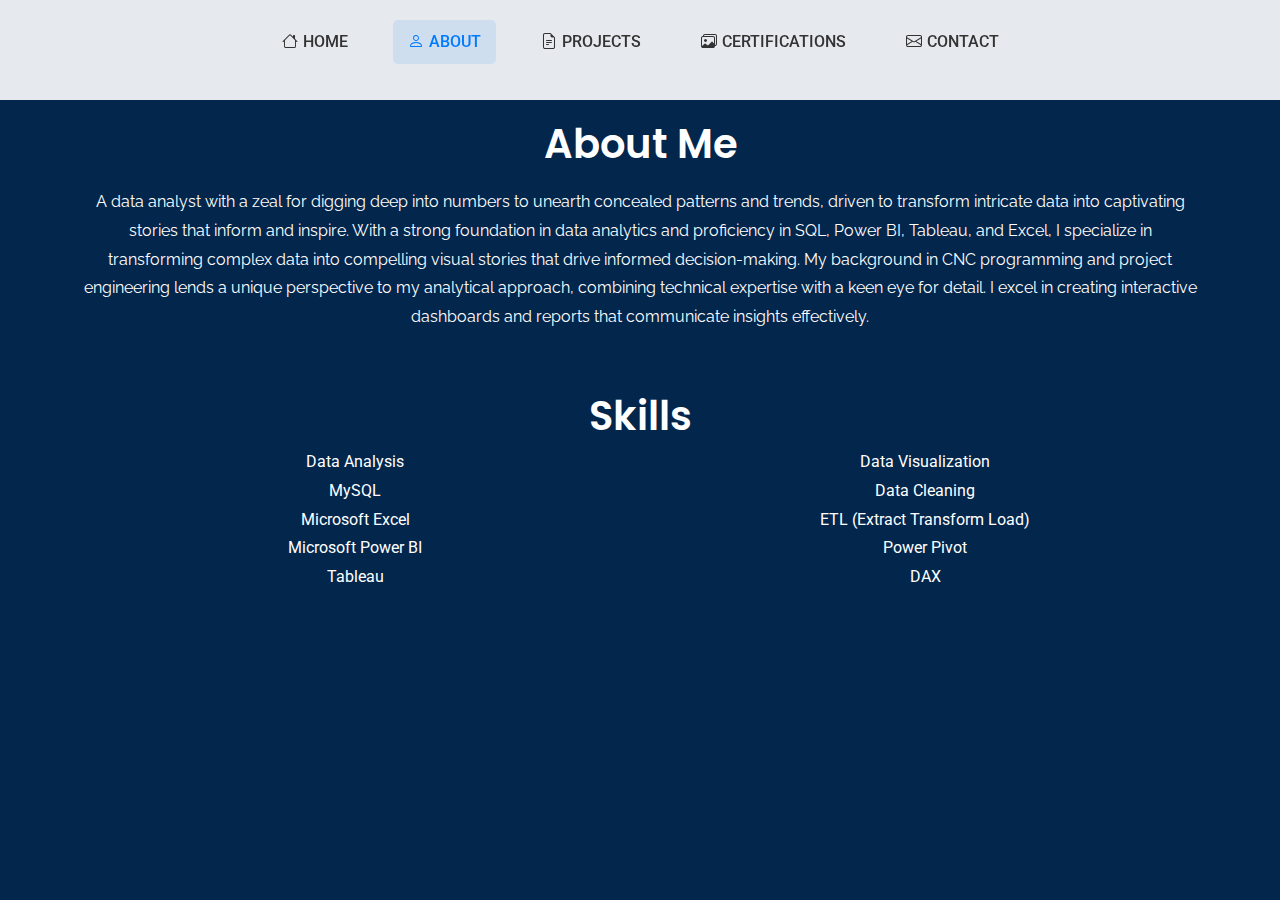
==== about.html @ a65da32f "Add files via upload" ====
<!DOCTYPE html>
<html lang="en">

<head>
  <meta charset="UTF-8">
  <meta name="viewport" content="width=device-width, initial-scale=1.0">
  <title>About Me - Nikhil's Portfolio</title>
  <link href="https://fonts.googleapis.com/css2?family=Roboto:wght@100;300;400;500;700;900&family=Poppins:wght@100;200;300;400;500;600;700;800;900&family=Raleway:wght@100;200;300;400;500;600;700;800;900&display=swap" rel="stylesheet">

  <!-- Vendor CSS Files -->
  <link href="assets/vendor/bootstrap/css/bootstrap.min.css" rel="stylesheet">
  <link href="assets/vendor/bootstrap-icons/bootstrap-icons.css" rel="stylesheet">
  <link href="assets/vendor/aos/aos.css" rel="stylesheet">
  <link href="assets/vendor/glightbox/css/glightbox.min.css" rel="stylesheet">
  <link href="assets/vendor/swiper/swiper-bundle.min.css" rel="stylesheet">

  <!-- Main CSS File -->
  <link href="assets/css/main.css" rel="stylesheet">

  <style>
    /* Additional Custom Styles */
    body {
      font-family: 'Roboto', sans-serif;
      font-size: 16px;
      color: #fff; /* Updated body font color to white */
      background-color: #03264d; /* Updated background color to navy blue */
      overflow-x: hidden;
      padding-top: 30px; /* Ensure content is below fixed header */
      padding-bottom: 80px; /* Prevents content from being overlapped by fixed footer */
    }

    a {
      color: #03264d;
      text-decoration: none;
    }

    a:hover {
      color: #0056b3;
      text-decoration: underline;
    }

    h1, h2, h3, h4, h5, h6 {
      font-family: 'Poppins', sans-serif;
      font-weight: 700;
      color: #fff;
    }

    p {
      font-family: 'Raleway', sans-serif;
      font-size: 1rem;
      line-height: 1.8rem;
      color: #fff;
    }

    /* Sections */
    .section {
      padding: 80px 0;
    }

    .section-title {
      text-align: center;
      margin-bottom: 60px;
    }

    .section-title h2 {
      font-size: 2.5rem;
      font-weight: 600;
      color: #fff;
    }

    .section-title p {
      margin-top: 20px;
      font-size: 1.2rem;
      color: #fff;
    }

    .skills-list {
      list-style: none;
      padding-left: 0;
      color: #fff;
    }

    .skills-list li {
      margin-bottom: 10px;
    }
  </style>
</head>

<body>

  <!-- Header -->
  <header id="header" class="header d-flex flex-column justify-content-center fixed-top" style="background: rgba(255, 255, 255, 0.9);">

    <i class="header-toggle d-xl-none bi bi-list"></i>

    <nav id="navmenu" class="navmenu">
      <ul>
        <li><a href="index.html"><i class="bi bi-house navicon"></i><span>Home</span></a></li>
        <li><a href="about.html" class="active"><i class="bi bi-person navicon"></i><span>About</span></a></li>
        <li><a href="projects.html"><i class="bi bi-file-earmark-text navicon"></i><span>Projects</span></a></li>
        <li><a href="certifications.html"><i class="bi bi-images navicon"></i><span>Certifications</span></a></li>
        <li><a href="contact.html"><i class="bi bi-envelope navicon"></i><span>Contact</span></a></li>
      </ul>
    </nav>

  </header>
  <!-- End Header -->

  <main class="main" style="padding-top: 10px;">

    <!-- About Section -->
    <section id="about" class="about section" style="background-color: #03264d; padding: 80px 0;">
      <div class="container section-title" data-aos="fade-up" style="text-align: center; margin-bottom: 60px;">
        <h2 style="font-size: 2.5rem; font-weight: 600; color: #fff;">About Me</h2>
        <p style="font-size: 1rem; line-height: 1.8rem; color: #fff;">
          A data analyst with a zeal for digging deep into numbers to unearth concealed patterns and trends, driven to transform intricate data into captivating stories that inform and inspire. With a strong foundation in data analytics and proficiency in SQL, Power BI, Tableau, and Excel, I specialize in transforming complex data into compelling visual stories that drive informed decision-making. My background in CNC programming and project engineering lends a unique perspective to my analytical approach, combining technical expertise with a keen eye for detail. I excel in creating interactive dashboards and reports that communicate insights effectively.
        </p>
      </div><!-- End About Section Title -->

      <div class="container section-title" data-aos="fade-up">
        <h2 style="font-size: 2.5rem; font-weight: 600; color: #fff;">Skills</h2><!-- End Skills Section Title -->
        <div class="row skills-content skills-animation">
          <div class="col-lg-6">
            <ul style="list-style: none; padding-left: 0; color: #fff;">
              <li>Data Analysis</li>
              <li>MySQL</li>
              <li>Microsoft Excel</li>
              <li>Microsoft Power BI</li>
              <li>Tableau</li>
            </ul>
          </div>
          <div class="col-lg-6">
            <ul style="list-style: none; padding-left: 0; color: #fff;">
              <li>Data Visualization</li>
              <li>Data Cleaning</li>
              <li>ETL (Extract Transform Load)</li>
              <li>Power Pivot</li>
              <li>DAX</li>
            </ul>
          </div>
        </div>
      </div>

    </section>
    <!-- End About Section -->

  </main>

  <!-- Scroll Top -->
  <a href="#" id="scroll-top" class="scroll-top d-flex align-items-center justify-content-center"><i class="bi bi-arrow-up-short"></i></a>

  <!-- Preloader -->
  <div id="preloader"></div>

  <!-- Vendor JS Files -->
  <script src="assets/vendor/bootstrap/js/bootstrap.bundle.min.js"></script>
  <script src="assets/vendor/php-email-form/validate.js"></script>
  <script src="assets/vendor/aos/aos.js"></script>
  <script src="assets/vendor/typed.js/typed.umd.js"></script>
  <script src="assets/vendor/purecounter/purecounter_vanilla.js"></script>
  <script src="assets/vendor/waypoints/noframework.waypoints.js"></script>
  <script src="assets/vendor/glightbox/js/glightbox.min.js"></script>
  <script src="assets/vendor/imagesloaded/imagesloaded.pkgd.min.js"></script>
  <script src="assets/vendor/isotope-layout/isotope.pkgd.min.js"></script>
  <script src="assets/vendor/swiper/swiper-bundle.min.js"></script>

  <!-- Main JS File -->
  <script src="assets/js/main.js"></script>

</body>

</html>
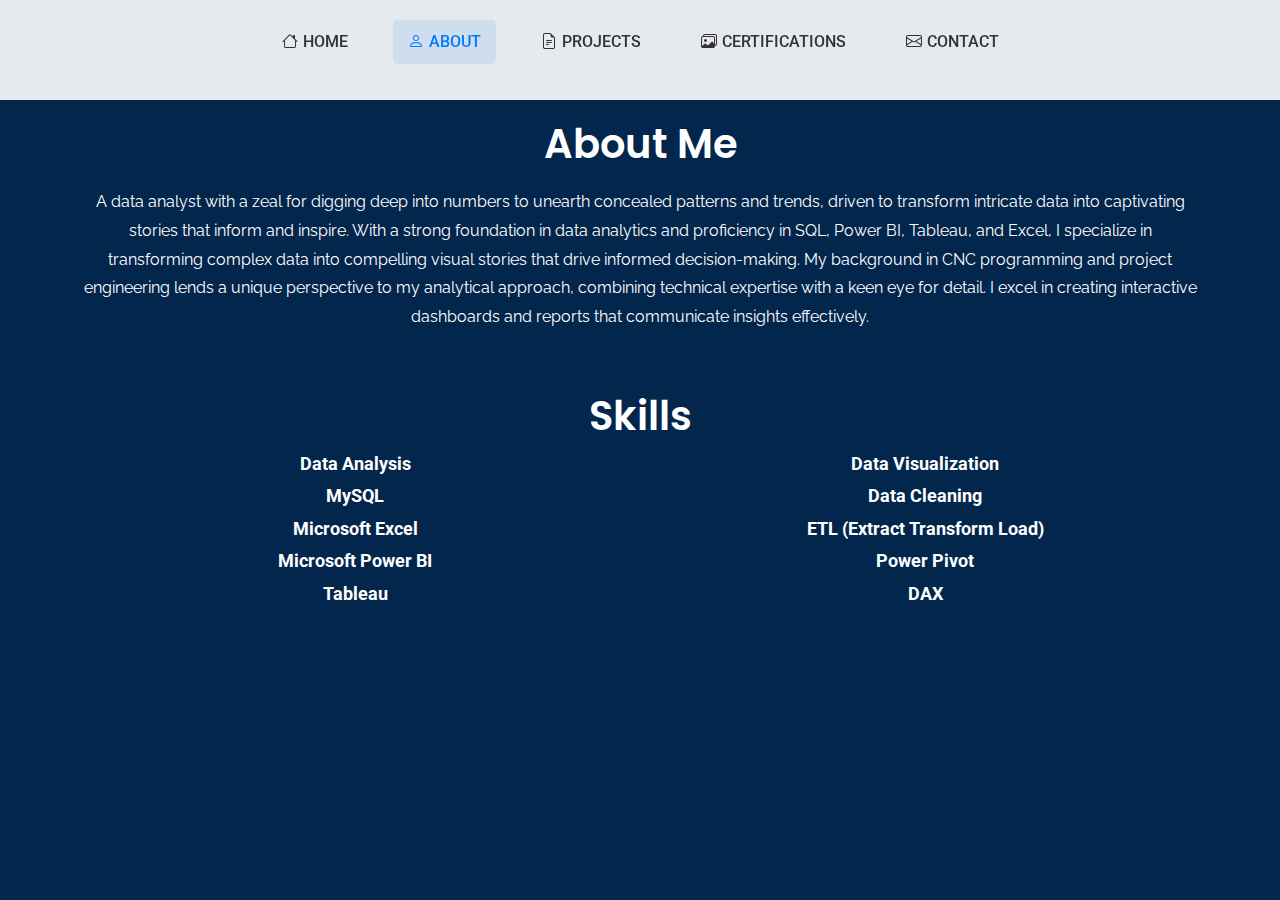
==== commit 20461ace: "Add files via upload" ====
--- a/about.html
+++ b/about.html
@@ -146,27 +146,37 @@
 
   </main>
 
-  <!-- Scroll Top -->
-  <a href="#" id="scroll-top" class="scroll-top d-flex align-items-center justify-content-center"><i class="bi bi-arrow-up-short"></i></a>
+   <!-- Scroll Top Button -->
+   <a href="#" id="scroll-top" class="scroll-top d-flex align-items-center justify-content-center"><i class="bi bi-arrow-up-short"></i></a>
 
-  <!-- Preloader -->
-  <div id="preloader"></div>
-
-  <!-- Vendor JS Files -->
-  <script src="assets/vendor/bootstrap/js/bootstrap.bundle.min.js"></script>
-  <script src="assets/vendor/php-email-form/validate.js"></script>
-  <script src="assets/vendor/aos/aos.js"></script>
-  <script src="assets/vendor/typed.js/typed.umd.js"></script>
-  <script src="assets/vendor/purecounter/purecounter_vanilla.js"></script>
-  <script src="assets/vendor/waypoints/noframework.waypoints.js"></script>
-  <script src="assets/vendor/glightbox/js/glightbox.min.js"></script>
-  <script src="assets/vendor/imagesloaded/imagesloaded.pkgd.min.js"></script>
-  <script src="assets/vendor/isotope-layout/isotope.pkgd.min.js"></script>
-  <script src="assets/vendor/swiper/swiper-bundle.min.js"></script>
-
-  <!-- Main JS File -->
-  <script src="assets/js/main.js"></script>
-
-</body>
-
-</html>
+   <!-- Preloader -->
+   <div id="preloader"></div>
+ 
+   <!-- Vendor JS Files -->
+   <script src="assets/vendor/bootstrap/js/bootstrap.bundle.min.js"></script>
+   <script src="assets/vendor/php-email-form/validate.js"></script>
+   <script src="assets/vendor/aos/aos.js"></script>
+   <script src="assets/vendor/typed.js/typed.umd.js"></script>
+   <script src="assets/vendor/purecounter/purecounter_vanilla.js"></script>
+   <script src="assets/vendor/waypoints/noframework.waypoints.js"></script>
+   <script src="assets/vendor/glightbox/js/glightbox.min.js"></script>
+   <script src="assets/vendor/imagesloaded/imagesloaded.pkgd.min.js"></script>
+   <script src="assets/vendor/isotope-layout/isotope.pkgd.min.js"></script>
+   <script src="assets/vendor/swiper/swiper-bundle.min.js"></script>
+ 
+   <!-- Main JS File -->
+   <script src="assets/js/main.js"></script>
+ 
+   <!-- JavaScript to toggle navmenu -->
+   <script>
+     document.addEventListener('DOMContentLoaded', function() {
+       const headerToggle = document.querySelector('.header-toggle');
+       const navMenu = document.querySelector('.navmenu');
+ 
+       headerToggle.addEventListener('click', function() {
+         navMenu.classList.toggle('active');
+       });
+     });
+   </script>
+ </body>
+ </html>--- a/assets/css/main.css
+++ b/assets/css/main.css
@@ -62,23 +62,31 @@
   height: 100px; /* Adjusted header height */
   z-index: 9999;
   background: rgba(255, 255, 255, 0.9);
-  transition: all 1s;
+  transition: all 0.3s;
+  justify-content: center;
+  align-items: center;
 }
 
 #header .header-toggle {
-  position: absolute;
+  display: none;
+  position:absolute;
   top: 15px;
   right: 15px;
   font-size: 1.5rem;
   cursor: pointer;
   color: #333;
-}
-
-.navmenu {
+  align-items: center;
+}
+
+#header.navmenu {
   display: flex;
   justify-content: center;
   align-items: center;
+  text-align: center;
+  list-style-type: none ;
   height: 100%;
+  margin: 0;
+  padding: 0;
 }
 
 .navmenu ul {
@@ -245,7 +253,7 @@
   transition: 0.3s;
 }
 
-.portfolio-info:hover {
+.portfolio-item:hover .portfolio-info {
   opacity: 1;
 }
 
@@ -363,60 +371,99 @@
   background-color: #004190;
 }
 
-@media (max-width: 768px) {
+/* Responsive Styles */
+@media (max-width: 991.98px) {
+  #header .header-toggle {
+    display: block;
+  }
+
   .navmenu {
     display: none;
-  }
-
-  .header-toggle {
-    display: block;
-  }
-
-  .hero h2 {
-    font-size: 2.5rem;
-  }
-
-  .about-content {
     flex-direction: column;
     align-items: center;
-    text-align: center;
-  }
-
-  .about-text {
-    margin-left: 0;
-    margin-top: 30px;
-    text-align: center;
-  }
-
-  .portfolio-wrapper {
-    grid-template-columns: repeat(auto-fill, minmax(150px, 1fr)); /* Adjusted grid layout */
-    gap: 10px;
-  }
-}
-
-@media (max-width: 576px) {
-  .hero p {
-    font-size: 1.2rem;
-  }
-}
-
-/* Additional Customizations */
-
-/* Back to Projects Button */
-.back-to-projects {
-  position: absolute;
-  top: 20px;
-  left: 20px;
-  background-color: #fff; /* White background */
-  color: #007bff; /* Blue font color */
-  padding: 10px 15px;
-  border-radius: 5px;
-  font-weight: bold;
-  text-decoration: none;
-  transition: background-color 0.3s, color 0.3s;
-}
-
-.back-to-projects:hover {
-  background-color: #007bff; /* Blue background on hover */
-  color: #fff; /* White font color on hover */
-}
+    position: absolute;
+    top: 100%;
+    left: 0;
+    width: 100%;
+    background-color: #fff;
+    box-shadow: 0 4px 8px rgba(0, 0, 0, 0.1);
+    z-index: 999;
+  }
+
+  .navmenu.active {
+    display: flex;
+  }
+
+  .navmenu ul {
+    display: flex;
+    flex-direction: column;
+    list-style: none;
+    padding: 0;
+    margin: 0;
+  }
+
+  .navmenu ul li {
+    margin-bottom: 10px;
+  }
+
+  .navmenu ul li a {
+    display: block;
+    padding: 10px 20px;
+    color: #333;
+    text-decoration: none;
+    transition: background-color 0.3s ease;
+  }
+
+  .navmenu ul li a:hover {
+    background-color: #f0f0f0;
+  }
+
+  .navmenu ul li a .navicon {
+    margin-right: 10px;
+  }
+
+  .navmenu ul li a.active,
+  .navmenu ul li a.active:hover {
+    font-weight: bold;
+    color: #007bff;
+  }
+}
+
+@media (max-width: 768px) {
+  .navbar ul {
+    display: none; /* Hide the main nav items */
+    position: absolute;
+    top: 100%; /* Position dropdown below the header */
+    left: 0;
+    width: 100%; /* Full width dropdown */
+    background-color: #fff; /* Background color */
+    box-shadow: 0px 8px 16px rgba(0, 0, 0, 0.1); /* Optional: Box shadow for dropdown */
+    z-index: 999; /* Ensure dropdown appears above other content */
+  }
+
+  .navbar li {
+    position: relative;
+    width: 100%; /* Full width for list items */
+  }
+
+  .navbar li:hover ul {
+    display: block; /* Show dropdown on hover */
+  }
+
+  .navbar ul li {
+    display: block; /* Make list items stack vertically */
+  }
+
+  .navbar ul li a {
+    padding: 12px 16px; /* Padding for dropdown links */
+    color: #333; /* Link color */
+    text-decoration: none;
+    display: block;
+  }
+
+  .navbar ul li a:hover {
+    background-color: #f1f1f1; /* Background color on hover */
+  }
+}
+.col-lg-6 {font-size: large;
+font-weight: bold;}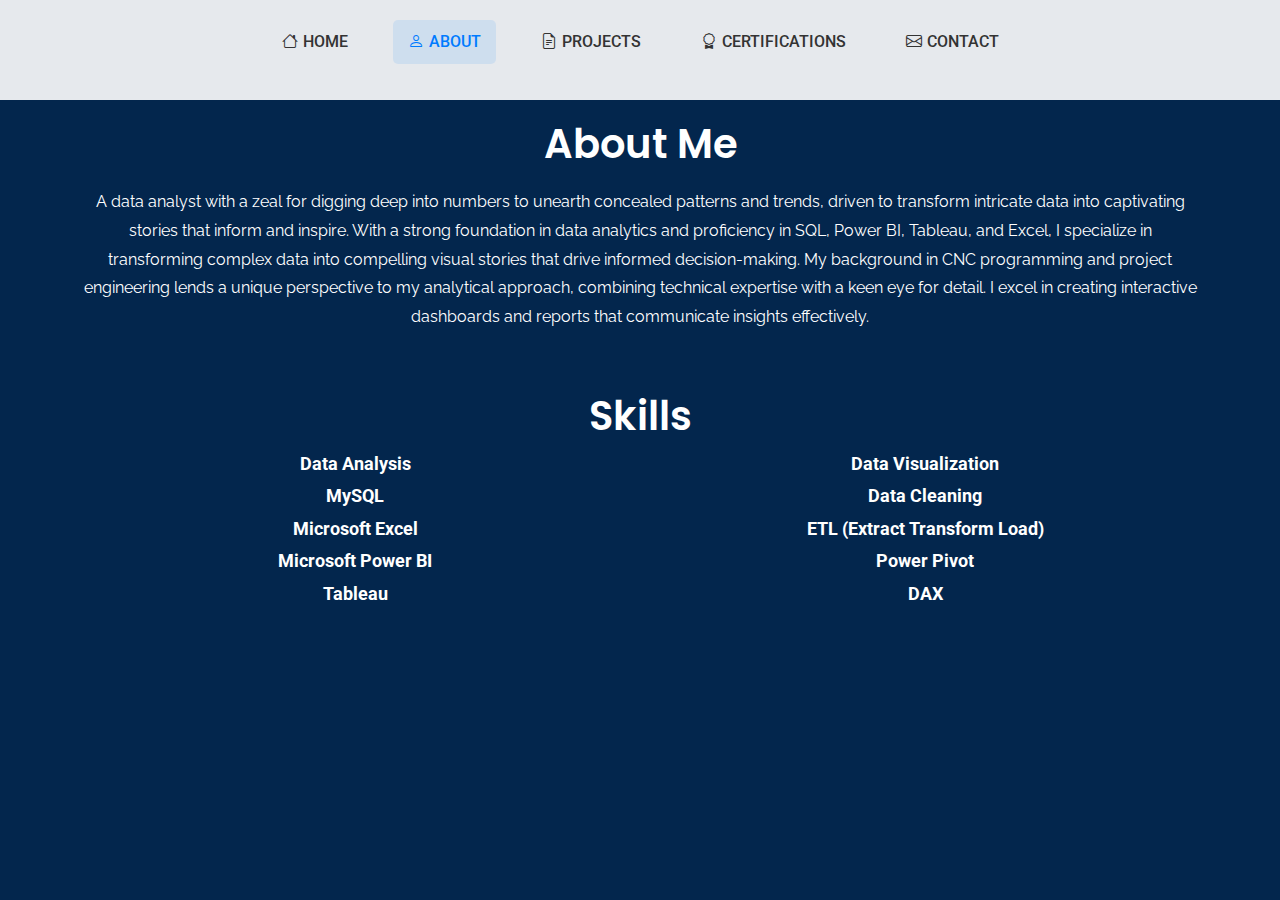
==== commit bb0fbf4f: "Update about.html" ====
--- a/about.html
+++ b/about.html
@@ -98,7 +98,7 @@
         <li><a href="index.html"><i class="bi bi-house navicon"></i><span>Home</span></a></li>
         <li><a href="about.html" class="active"><i class="bi bi-person navicon"></i><span>About</span></a></li>
         <li><a href="projects.html"><i class="bi bi-file-earmark-text navicon"></i><span>Projects</span></a></li>
-        <li><a href="certifications.html"><i class="bi bi-images navicon"></i><span>Certifications</span></a></li>
+        <li><a href="certifications.html"><i class="bi bi-award navicon"></i><span>Certifications</span></a></li>
         <li><a href="contact.html"><i class="bi bi-envelope navicon"></i><span>Contact</span></a></li>
       </ul>
     </nav>
@@ -179,4 +179,4 @@
      });
    </script>
  </body>
- </html>+ </html>
--- a/assets/css/main.css
+++ b/assets/css/main.css
@@ -55,7 +55,7 @@
 
 /* Header */
 #header {
-  position: fixed;
+  position:absolute;
   top: 0;
   left: 0;
   width: 100%;
@@ -68,10 +68,10 @@
 }
 
 #header .header-toggle {
-  display: none;
   position:absolute;
-  top: 15px;
-  right: 15px;
+  margin-right: auto;
+  margin-left: auto;
+  display: block;
   font-size: 1.5rem;
   cursor: pointer;
   color: #333;
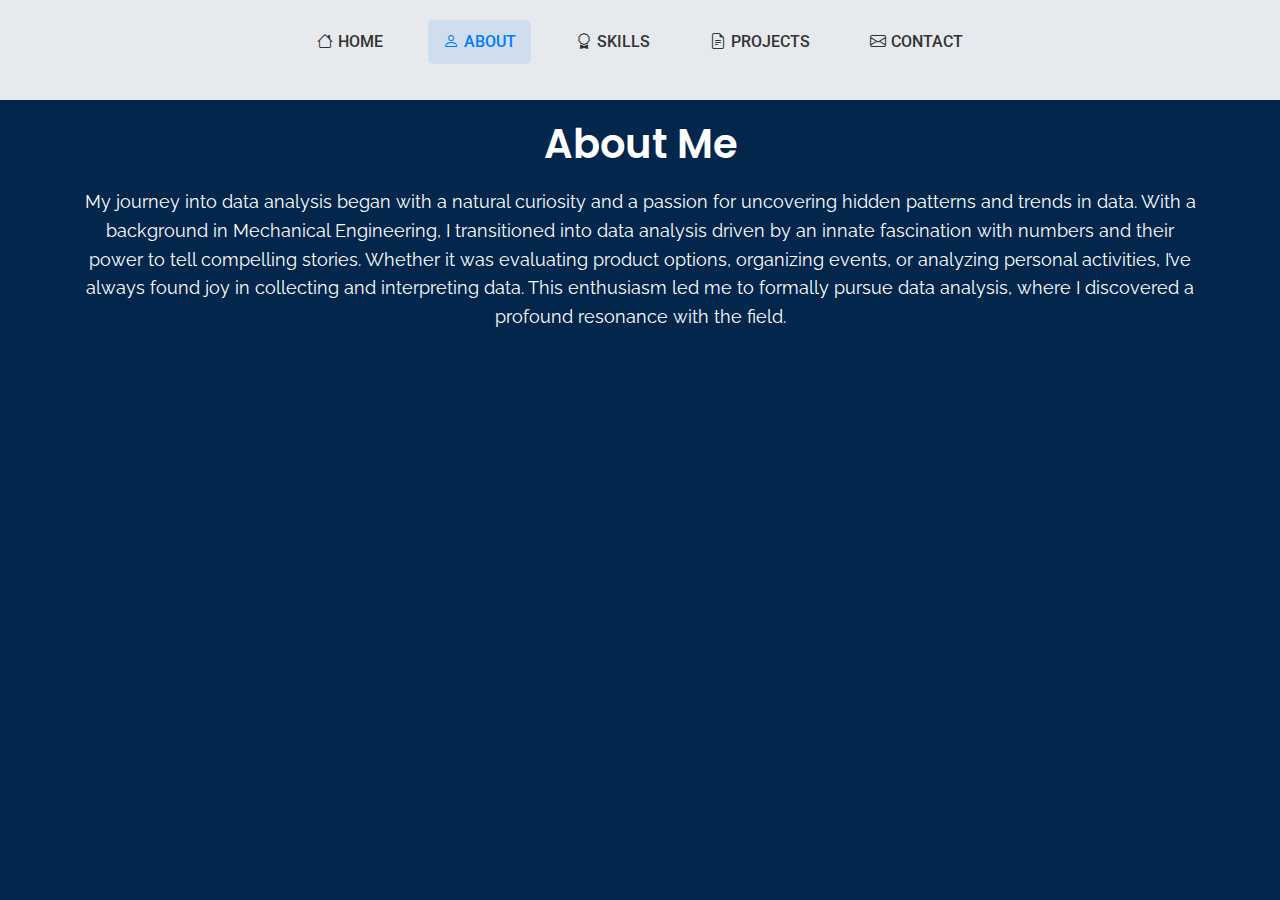
==== commit b29b4455: "Update about.html" ====
--- a/about.html
+++ b/about.html
@@ -97,8 +97,8 @@
       <ul>
         <li><a href="index.html"><i class="bi bi-house navicon"></i><span>Home</span></a></li>
         <li><a href="about.html" class="active"><i class="bi bi-person navicon"></i><span>About</span></a></li>
+        <li><a href="skills.html"><i class="bi bi-award navicon"></i><span>Skills</span></a></li>
         <li><a href="projects.html"><i class="bi bi-file-earmark-text navicon"></i><span>Projects</span></a></li>
-        <li><a href="certifications.html"><i class="bi bi-award navicon"></i><span>Certifications</span></a></li>
         <li><a href="contact.html"><i class="bi bi-envelope navicon"></i><span>Contact</span></a></li>
       </ul>
     </nav>
@@ -109,38 +109,17 @@
   <main class="main" style="padding-top: 10px;">
 
     <!-- About Section -->
-    <section id="about" class="about section" style="background-color: #03264d; padding: 80px 0;">
+    <section id="about" class="about section" style="background-color: transparent; padding: 80px 0;">
       <div class="container section-title" data-aos="fade-up" style="text-align: center; margin-bottom: 60px;">
-        <h2 style="font-size: 2.5rem; font-weight: 600; color: #fff;">About Me</h2>
-        <p style="font-size: 1rem; line-height: 1.8rem; color: #fff;">
-          A data analyst with a zeal for digging deep into numbers to unearth concealed patterns and trends, driven to transform intricate data into captivating stories that inform and inspire. With a strong foundation in data analytics and proficiency in SQL, Power BI, Tableau, and Excel, I specialize in transforming complex data into compelling visual stories that drive informed decision-making. My background in CNC programming and project engineering lends a unique perspective to my analytical approach, combining technical expertise with a keen eye for detail. I excel in creating interactive dashboards and reports that communicate insights effectively.
+        <h2 style="font-size: 2.5rem; font-weight: 600;">About Me</h2>
+        <p style="font-size: 1.1rem; line-height: 1.8rem;">
+          My journey into data analysis began with a natural curiosity and a passion for uncovering hidden patterns and trends in data. With a background in Mechanical Engineering, I transitioned into data analysis driven by an innate fascination with numbers and their power to tell compelling stories. Whether it was evaluating product options, organizing events, or analyzing personal activities, I’ve always found joy in collecting and interpreting data. This enthusiasm led me to formally pursue data analysis, where I discovered a profound resonance with the field.<p style="font-size: 1.1rem; line-height: 1.8rem; color: #03264d;">
+
+          What excites me most about data analysis is the ability to transform complex datasets into clear, actionable insights that drive strategic decisions and foster innovation. I leverage my skills in SQL, Power BI, Tableau, and Excel to craft interactive dashboards and reports that communicate these insights effectively. My engineering background has honed my problem-solving abilities and analytical thinking, while my work experience has enriched me with valuable management and leadership skills.<p style="font-size: 1.1rem; line-height: 1.8rem; color: #03264d;">
+          
+          I approach every task with a growth mindset and a relentless curiosity. This blend of technical expertise, leadership qualities, and a passion for data enables me to contribute significantly to any organization. For me, data analysis is not just a job but a pursuit that continually inspires and drives me to learn and grow.
         </p>
-      </div><!-- End About Section Title -->
-
-      <div class="container section-title" data-aos="fade-up">
-        <h2 style="font-size: 2.5rem; font-weight: 600; color: #fff;">Skills</h2><!-- End Skills Section Title -->
-        <div class="row skills-content skills-animation">
-          <div class="col-lg-6">
-            <ul style="list-style: none; padding-left: 0; color: #fff;">
-              <li>Data Analysis</li>
-              <li>MySQL</li>
-              <li>Microsoft Excel</li>
-              <li>Microsoft Power BI</li>
-              <li>Tableau</li>
-            </ul>
-          </div>
-          <div class="col-lg-6">
-            <ul style="list-style: none; padding-left: 0; color: #fff;">
-              <li>Data Visualization</li>
-              <li>Data Cleaning</li>
-              <li>ETL (Extract Transform Load)</li>
-              <li>Power Pivot</li>
-              <li>DAX</li>
-            </ul>
-          </div>
-        </div>
       </div>
-
     </section>
     <!-- End About Section -->
 
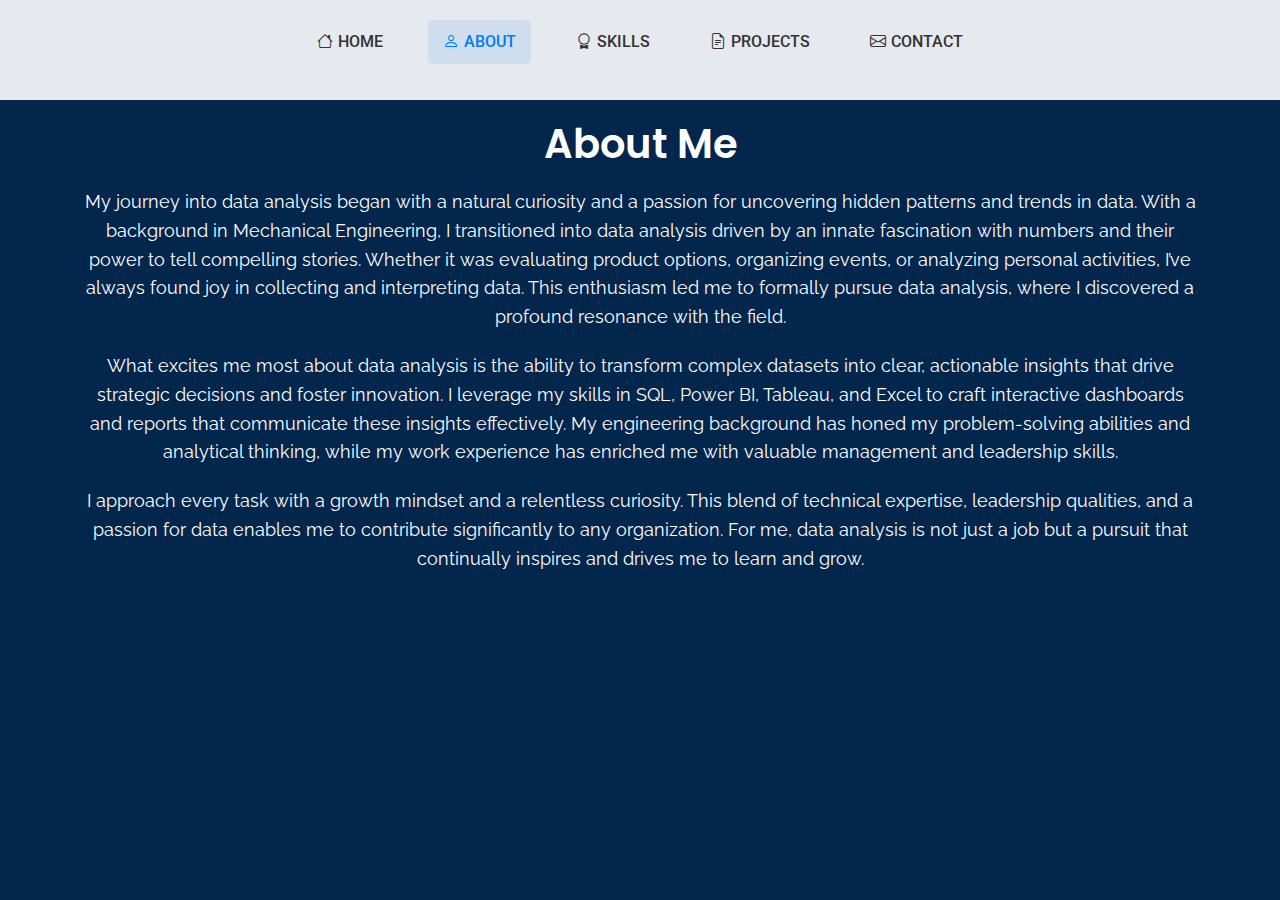
==== commit ad111dd3: "Update about.html" ====
--- a/about.html
+++ b/about.html
@@ -113,9 +113,9 @@
       <div class="container section-title" data-aos="fade-up" style="text-align: center; margin-bottom: 60px;">
         <h2 style="font-size: 2.5rem; font-weight: 600;">About Me</h2>
         <p style="font-size: 1.1rem; line-height: 1.8rem;">
-          My journey into data analysis began with a natural curiosity and a passion for uncovering hidden patterns and trends in data. With a background in Mechanical Engineering, I transitioned into data analysis driven by an innate fascination with numbers and their power to tell compelling stories. Whether it was evaluating product options, organizing events, or analyzing personal activities, I’ve always found joy in collecting and interpreting data. This enthusiasm led me to formally pursue data analysis, where I discovered a profound resonance with the field.<p style="font-size: 1.1rem; line-height: 1.8rem; color: #03264d;">
+          My journey into data analysis began with a natural curiosity and a passion for uncovering hidden patterns and trends in data. With a background in Mechanical Engineering, I transitioned into data analysis driven by an innate fascination with numbers and their power to tell compelling stories. Whether it was evaluating product options, organizing events, or analyzing personal activities, I’ve always found joy in collecting and interpreting data. This enthusiasm led me to formally pursue data analysis, where I discovered a profound resonance with the field.<p style="font-size: 1.1rem; line-height: 1.8rem;">
 
-          What excites me most about data analysis is the ability to transform complex datasets into clear, actionable insights that drive strategic decisions and foster innovation. I leverage my skills in SQL, Power BI, Tableau, and Excel to craft interactive dashboards and reports that communicate these insights effectively. My engineering background has honed my problem-solving abilities and analytical thinking, while my work experience has enriched me with valuable management and leadership skills.<p style="font-size: 1.1rem; line-height: 1.8rem; color: #03264d;">
+          What excites me most about data analysis is the ability to transform complex datasets into clear, actionable insights that drive strategic decisions and foster innovation. I leverage my skills in SQL, Power BI, Tableau, and Excel to craft interactive dashboards and reports that communicate these insights effectively. My engineering background has honed my problem-solving abilities and analytical thinking, while my work experience has enriched me with valuable management and leadership skills.<p style="font-size: 1.1rem; line-height: 1.8rem;">
           
           I approach every task with a growth mindset and a relentless curiosity. This blend of technical expertise, leadership qualities, and a passion for data enables me to contribute significantly to any organization. For me, data analysis is not just a job but a pursuit that continually inspires and drives me to learn and grow.
         </p>
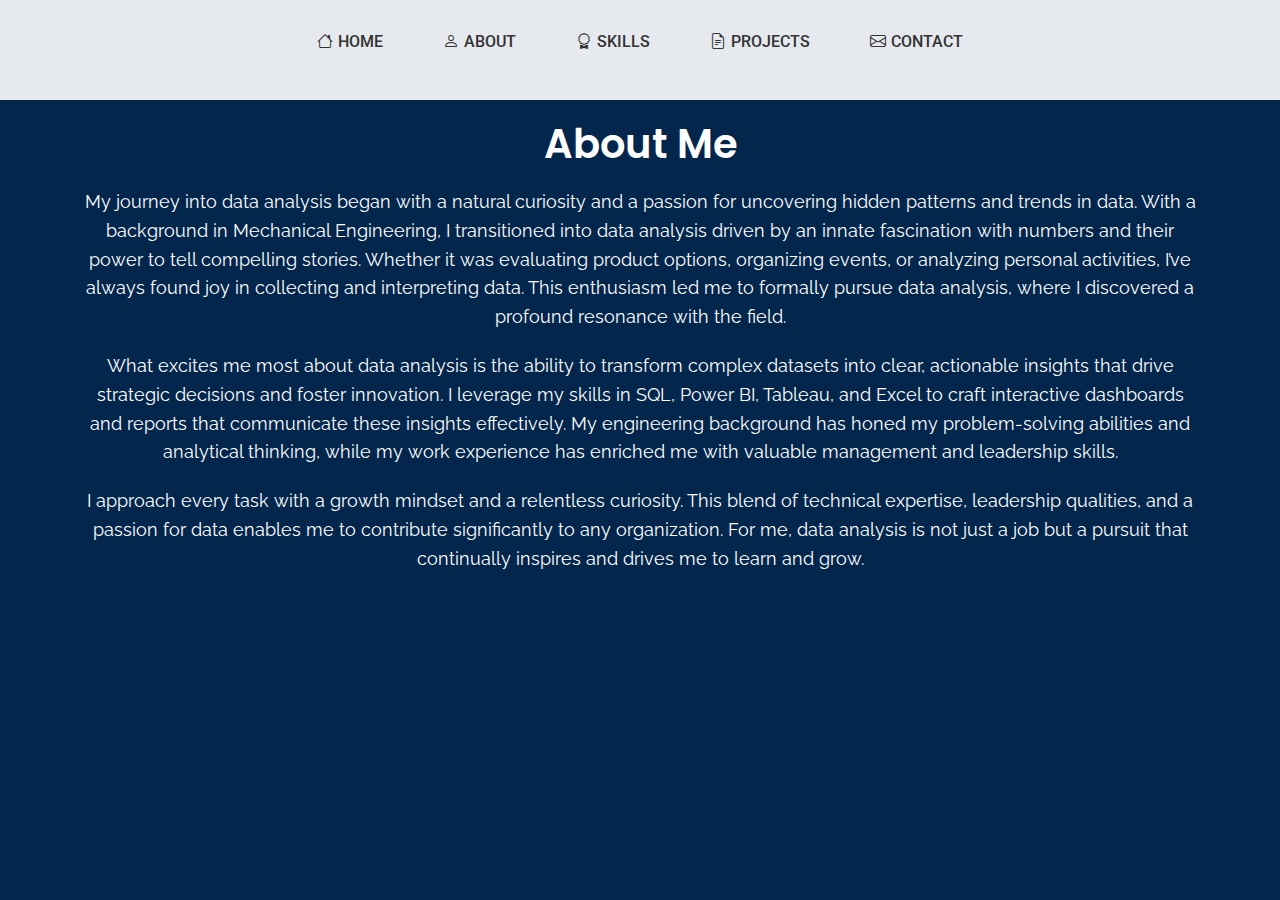
==== commit e260dd9c: "Update about.html" ====
--- a/about.html
+++ b/about.html
@@ -90,18 +90,18 @@
 
   <!-- Header -->
   <header id="header" class="header d-flex flex-column justify-content-center fixed-top" style="background: rgba(255, 255, 255, 0.9);">
-
-    <i class="header-toggle d-xl-none bi bi-list"></i>
-
-    <nav id="navmenu" class="navmenu">
-      <ul>
-        <li><a href="index.html"><i class="bi bi-house navicon"></i><span>Home</span></a></li>
-        <li><a href="about.html" class="active"><i class="bi bi-person navicon"></i><span>About</span></a></li>
-        <li><a href="skills.html"><i class="bi bi-award navicon"></i><span>Skills</span></a></li>
-        <li><a href="projects.html"><i class="bi bi-file-earmark-text navicon"></i><span>Projects</span></a></li>
-        <li><a href="contact.html"><i class="bi bi-envelope navicon"></i><span>Contact</span></a></li>
-      </ul>
-    </nav>
+      <i class="header-toggle d-xl-none bi bi-list"></i>
+      <nav id="navmenu" class="navmenu">
+        <ul>
+          <li><a href="index.html"><i class="bi bi-house navicon"></i><span>Home</span></a></li>
+          <li><a href="about.html"><i class="bi bi-person navicon"></i><span>About</span></a></li>
+          <li><a href="skills.html"><i class="bi bi-award navicon"></i><span>Skills</span></a></li>
+          <li><a href="projects.html"><i class="bi bi-file-earmark-text navicon"></i><span>Projects</span></a></li>
+          <li><a href="contact.html"><i class="bi bi-envelope navicon"></i><span>Contact</span></a></li>
+        </ul>
+      </nav>
+    </header>
+    
 
   </header>
   <!-- End Header -->
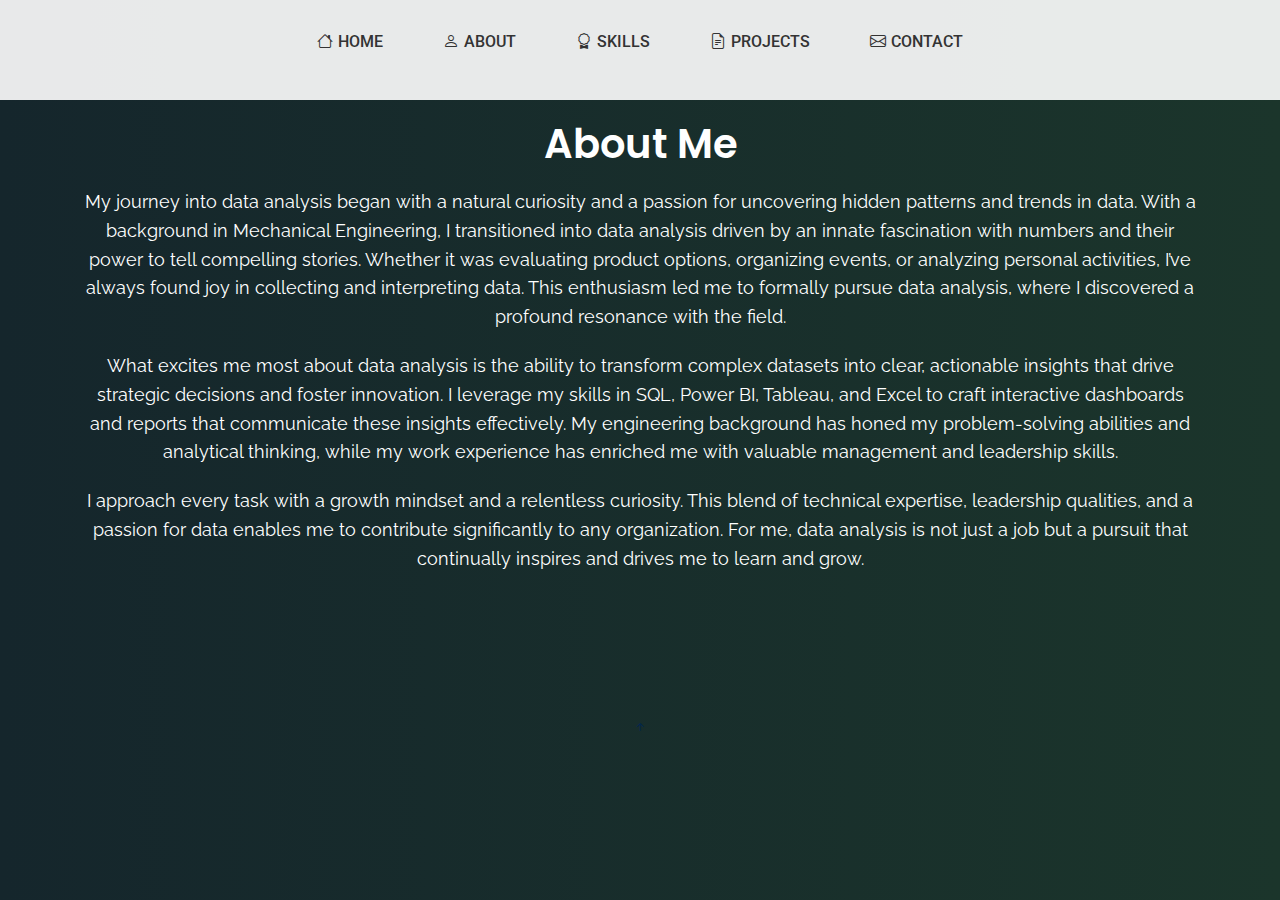
==== commit 4d2ee4db: "Update about.html" ====
--- a/about.html
+++ b/about.html
@@ -23,7 +23,7 @@
       font-family: 'Roboto', sans-serif;
       font-size: 16px;
       color: #fff; /* Updated body font color to white */
-      background-color: #03264d; /* Updated background color to navy blue */
+      background: linear-gradient(to right, #15262c, #1b352b); /* Gray to pastel green gradient */
       overflow-x: hidden;
       padding-top: 30px; /* Ensure content is below fixed header */
       padding-bottom: 80px; /* Prevents content from being overlapped by fixed footer */
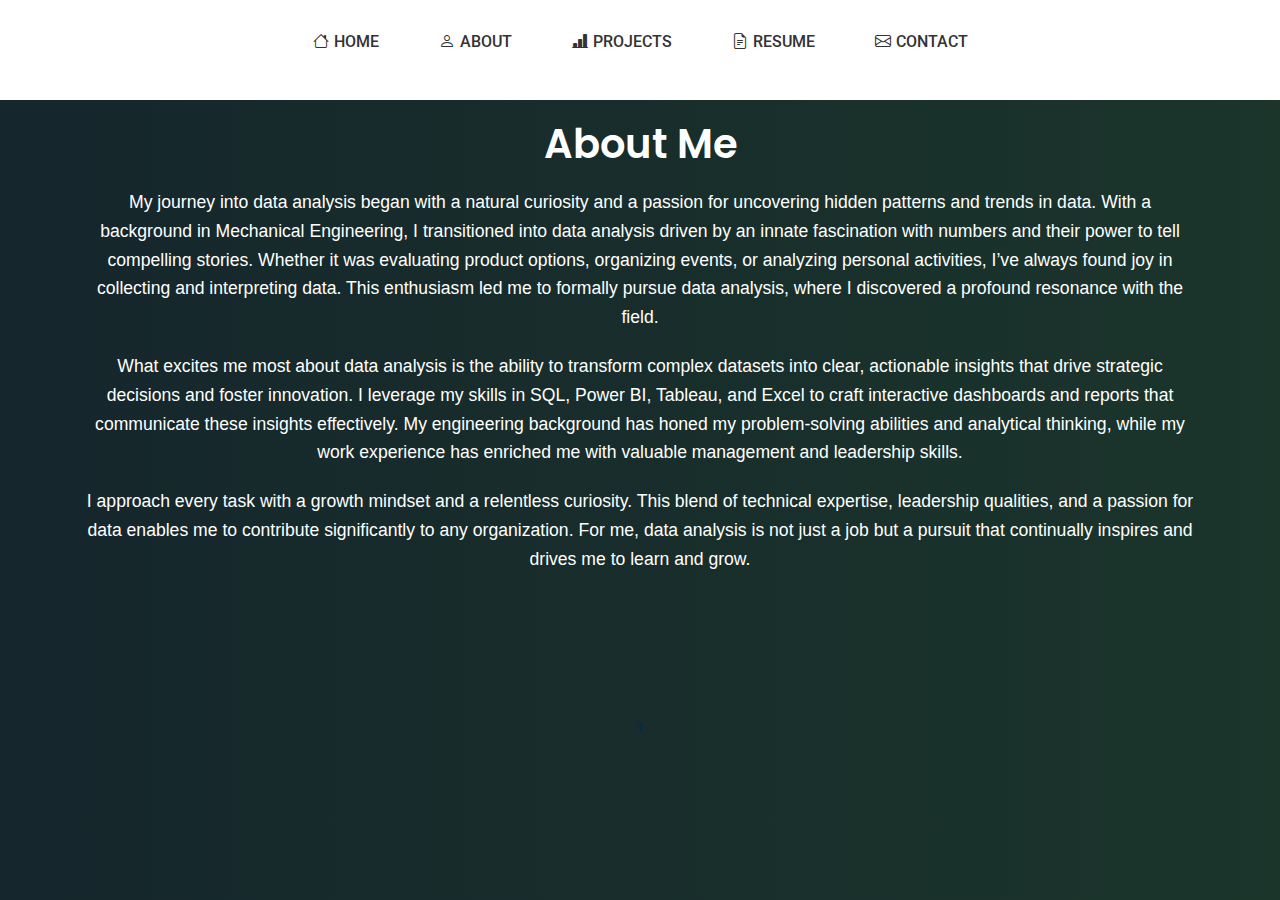
==== commit b475dc9e: "Add files via upload" ====
--- a/about.html
+++ b/about.html
@@ -35,7 +35,7 @@
     }
 
     a:hover {
-      color: #0056b3;
+      color: #03264d;
       text-decoration: underline;
     }
 
@@ -89,14 +89,14 @@
 <body>
 
   <!-- Header -->
-  <header id="header" class="header d-flex flex-column justify-content-center fixed-top" style="background: rgba(255, 255, 255, 0.9);">
+  <header id="header" class="header d-flex flex-column justify-content-center fixed-top" style="background: rgb(255, 255, 255);">
       <i class="header-toggle d-xl-none bi bi-list"></i>
       <nav id="navmenu" class="navmenu">
         <ul>
           <li><a href="index.html"><i class="bi bi-house navicon"></i><span>Home</span></a></li>
           <li><a href="about.html"><i class="bi bi-person navicon"></i><span>About</span></a></li>
-          <li><a href="skills.html"><i class="bi bi-award navicon"></i><span>Skills</span></a></li>
-          <li><a href="projects.html"><i class="bi bi-file-earmark-text navicon"></i><span>Projects</span></a></li>
+          <li><a href="projects.html"><i class="bi bi-bar-chart-line-fill navicon"></i><span>Projects</span></a></li>
+          <li><a href="resume.html"><i class="bi bi-file-earmark-text navicon"></i><span>Resume</span></a></li>
           <li><a href="contact.html"><i class="bi bi-envelope navicon"></i><span>Contact</span></a></li>
         </ul>
       </nav>
@@ -111,11 +111,11 @@
     <!-- About Section -->
     <section id="about" class="about section" style="background-color: transparent; padding: 80px 0;">
       <div class="container section-title" data-aos="fade-up" style="text-align: center; margin-bottom: 60px;">
-        <h2 style="font-size: 2.5rem; font-weight: 600;">About Me</h2>
-        <p style="font-size: 1.1rem; line-height: 1.8rem;">
-          My journey into data analysis began with a natural curiosity and a passion for uncovering hidden patterns and trends in data. With a background in Mechanical Engineering, I transitioned into data analysis driven by an innate fascination with numbers and their power to tell compelling stories. Whether it was evaluating product options, organizing events, or analyzing personal activities, I’ve always found joy in collecting and interpreting data. This enthusiasm led me to formally pursue data analysis, where I discovered a profound resonance with the field.<p style="font-size: 1.1rem; line-height: 1.8rem;">
+        <h2 style="font-size: 2.5rem; font-weight: 600; color: #ffffff;">About Me</h2>
+        <p style="font-size: 1.1rem; font-family: Verdana, Geneva, Tahoma, sans-serif; line-height: 1.8rem; color: #ffffff;">
+          My journey into data analysis began with a natural curiosity and a passion for uncovering hidden patterns and trends in data. With a background in Mechanical Engineering, I transitioned into data analysis driven by an innate fascination with numbers and their power to tell compelling stories. Whether it was evaluating product options, organizing events, or analyzing personal activities, I’ve always found joy in collecting and interpreting data. This enthusiasm led me to formally pursue data analysis, where I discovered a profound resonance with the field.<p style="font-size: 1.1rem; font-family: Verdana, Geneva, Tahoma, sans-serif; line-height: 1.8rem; color: #ffffff;">
 
-          What excites me most about data analysis is the ability to transform complex datasets into clear, actionable insights that drive strategic decisions and foster innovation. I leverage my skills in SQL, Power BI, Tableau, and Excel to craft interactive dashboards and reports that communicate these insights effectively. My engineering background has honed my problem-solving abilities and analytical thinking, while my work experience has enriched me with valuable management and leadership skills.<p style="font-size: 1.1rem; line-height: 1.8rem;">
+          What excites me most about data analysis is the ability to transform complex datasets into clear, actionable insights that drive strategic decisions and foster innovation. I leverage my skills in SQL, Power BI, Tableau, and Excel to craft interactive dashboards and reports that communicate these insights effectively. My engineering background has honed my problem-solving abilities and analytical thinking, while my work experience has enriched me with valuable management and leadership skills.<p style="font-size: 1.1rem; font-family: Verdana, Geneva, Tahoma, sans-serif; line-height: 1.8rem; color: #ffffff;">
           
           I approach every task with a growth mindset and a relentless curiosity. This blend of technical expertise, leadership qualities, and a passion for data enables me to contribute significantly to any organization. For me, data analysis is not just a job but a pursuit that continually inspires and drives me to learn and grow.
         </p>
